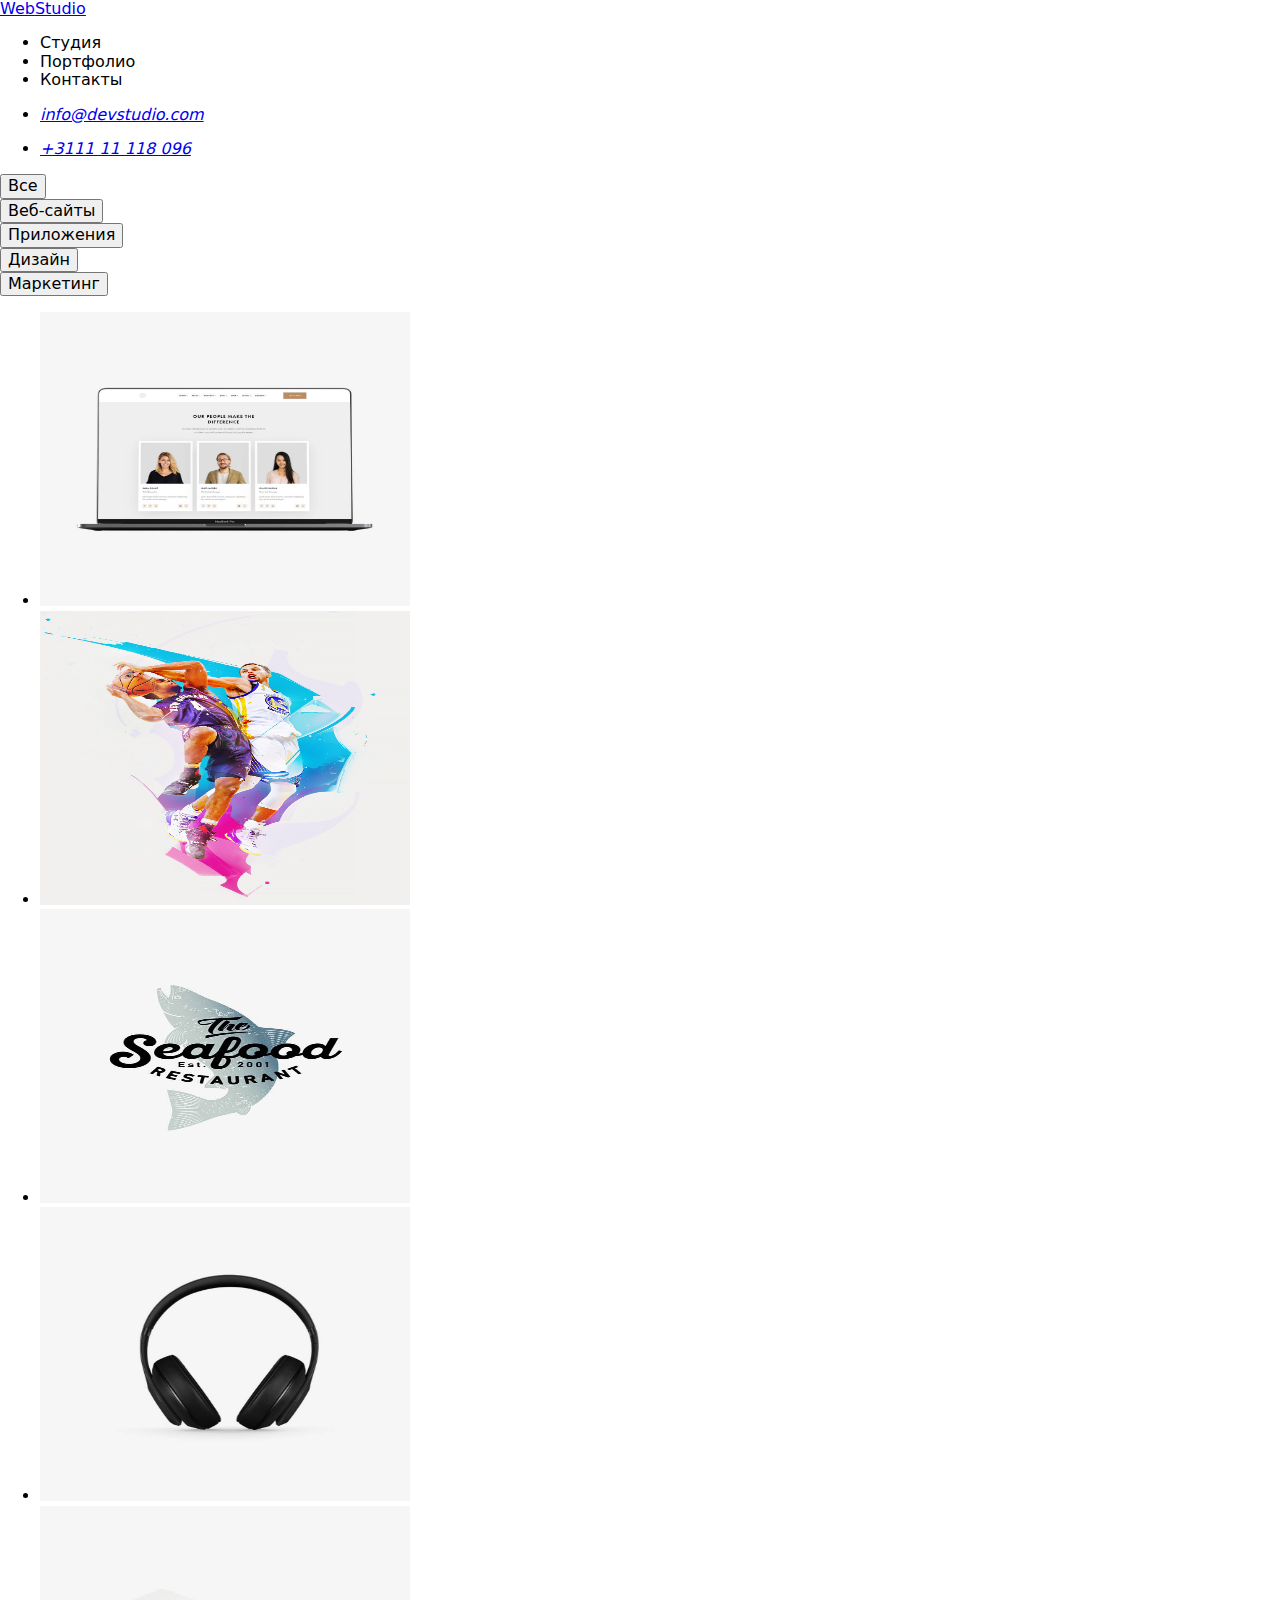
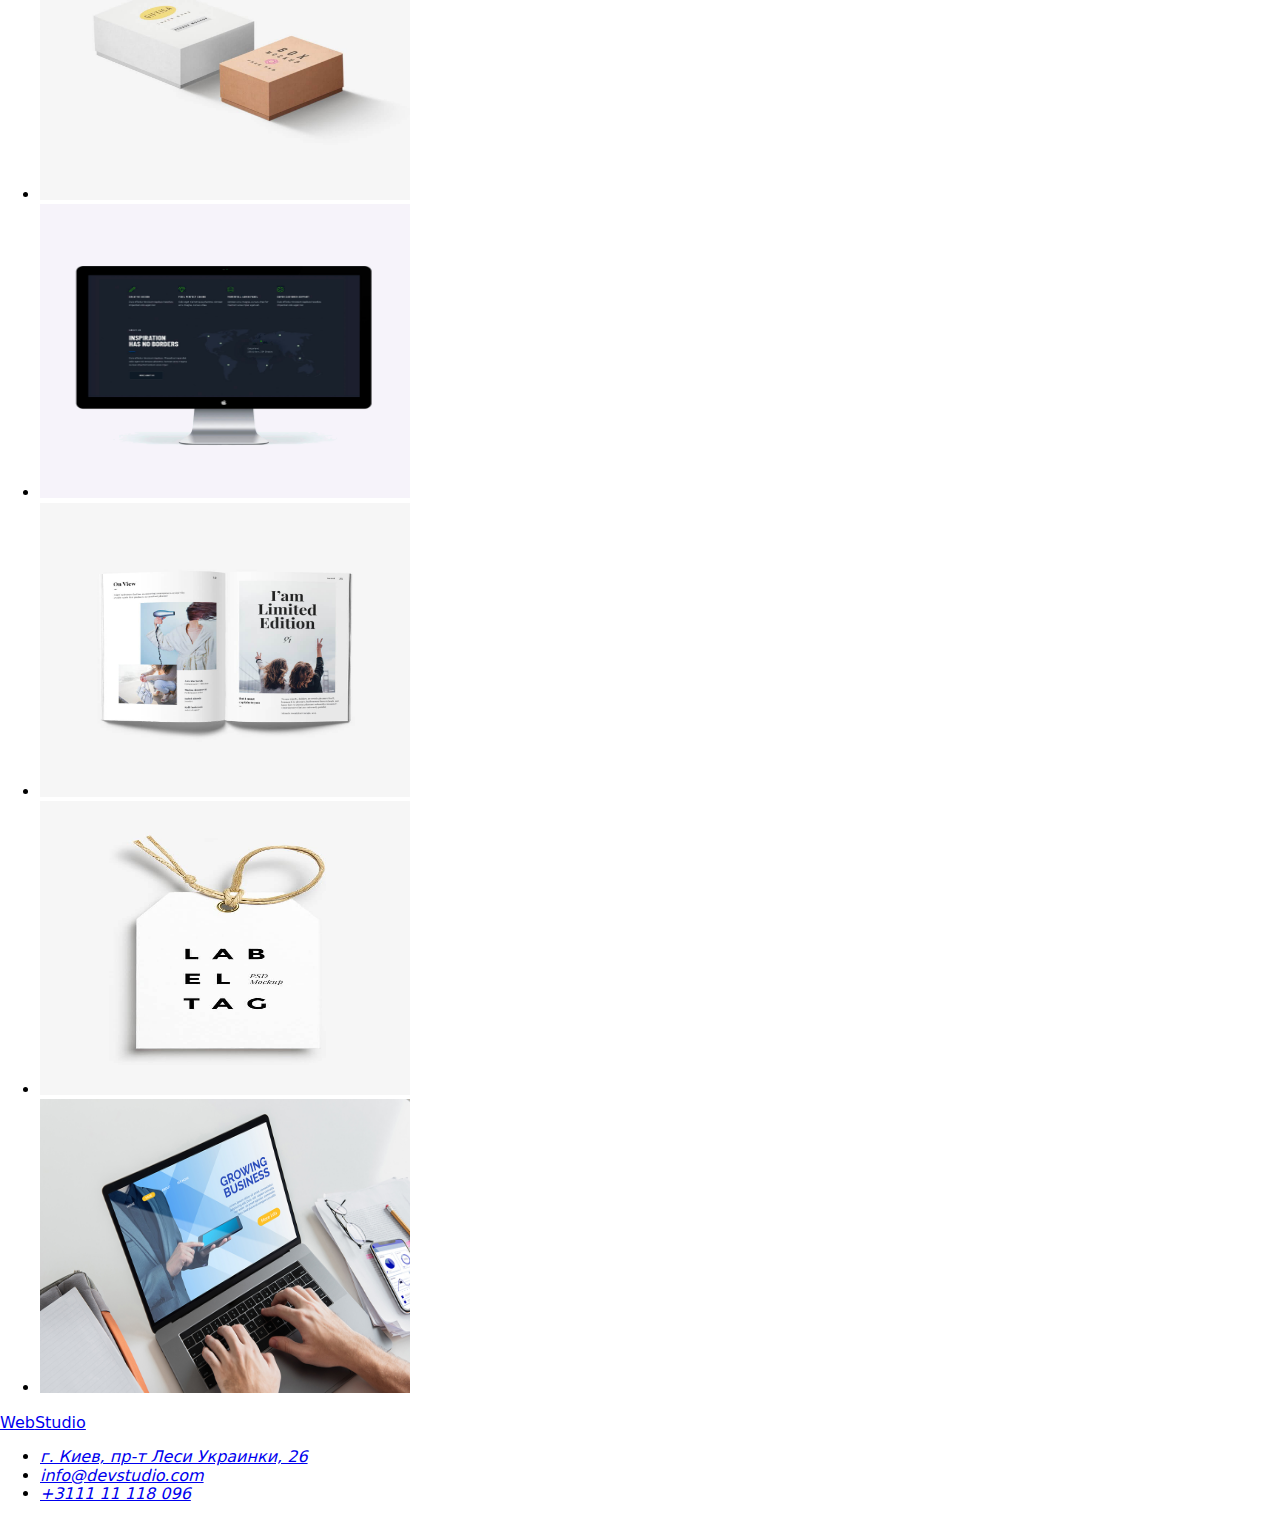
==== Portpholio.html @ dad5f6d7 "commit number 1" ====
<!DOCTYPE html>
<html lang="ru">
  <head>
    <meta charset="UTF-8" />
    <meta name="viewport" content="width=device-width, initial-scale=1.0" />
    <title>Document</title>
    <link rel="stylesheet" href="https://cdnjs.cloudflare.com/ajax/libs/modern-normalize/1.0.0/modern-normalize.css">
    <link href="https://fonts.googleapis.com/css2?family=Raleway:wght@700&family=Roboto:wght@400;500;700;900&display=swap" rel="stylesheet">
    <link rel="stylesheet" href="./css/styles.css">
  </head>
  <body class="Portpholio_CSS">
    <!--HEADER-->
    
      <header class="header">         
        <a class="web_logo" href="index.html" lang="en"><span class="web_logo_colour_one">Web</span><span class="web_logo_colour_two">Studio</span></a>
        <nav class="navigation">
        <ul class="navigation_box">
          <li class="list"><a href=""></a><span class="navigation_info">Студия</span></li>
          <li class="list"><a  href=""></a><span class="navigation_info">Портфолио</span></li>
          <li class="list"><a  href=""></a><span class="navigation_info">Контакты</span></li>
        </ul>
       </nav>      
      <div>
        <address class="mail_info">
          <ul>
            <li class="list"><a class="link" href="mailto:info@devstudio.com"><span class="mail_info_displ">info@devstudio.com</span></a></li>
          </ul>
        </address>
      </div>
      <div class="phone_container">
        <address class="phone_info">
          <ul>
            <li class="list"><a class="link" href="tel:+380961111111"><span class="phone_info_displ">+3111 11 118 096</span></a></li>
          </ul>
        </address>
      </div>
     </header>
    <main>
      <!--Portpholio-->
      <section>
        <div class="Portpholio_main_block">
      <div class="Portpholio_buttons">
        <button type="button" class="button_portpholio">Все</button>
      </div>
      <div>
        <button type="button" class="button_portpholio">Веб-сайты</button>
      </div>
      <div>
        <button type="button" class="button_portpholio">Приложения</button>
      </div>
      <div>
        <button type="button" class="button_portpholio">Дизайн</button>
      </div>
      <div>
        <button type="button" class="button_portpholio">Маркетинг</button>
      </div>
      <ul>
      <li>
        <img src="/img/Portpholio/Portpholio_one.jpg.jpg" alt="" width="370px" height="294px">
      </li>
      <li>
        <img src="/img/Portpholio/Portpholio_two.jpg.jpg" alt="" width="370px" height="294px">
      </li>
      <li>
        <img src="/img/Portpholio/Portpholio_three.jpg.jpg" alt="" width="370px" height="294px">
      </li>
      <li>
        <img src="/img/Portpholio/Portpholio_four.jpg.jpg"  alt="" width="370px" height="294px">
      </li>
      <li>
        <img src="/img/Portpholio/Portpholio_five.jpg.jpg" alt="" width="370px" height="294px">
      </li>
      <li>
        <img src="/img/Portpholio/Portpholio_six.jpg.jpg" alt="" width="370px" height="294px">
      </li>
      <li>
        <img src="/img/Portpholio/Portpholio_seven.jpg.jpg" alt="" width="370px" height="294px">
      </li>
      <li>
        <img src="/img/Portpholio/Portpholio_eight.jpg.jpg" alt="" width="370px" height="294px">
      </li>
      <li>
        <img src="/img/Portpholio/Portpholio_nine.jpg.jpg" alt="" width="370px" height="294px">
      </li>
    </ul>


    </div>

      </section>
     
       
      <!--MAIN INFO-->
    
     

      <!--SHOWOFF-->
     
         
         
      <!--FOOTER-->
      <footer class="footer">
        <div>
        <nav class="nav_footer">
          <a class="web_logo" href="index.html" lang="en"><span class="web_logo_colour_one">Web</span><span class="web_logo_colour_three">Studio</span></a>
        </nav>
        <address>
          <div class="footer_container">
            <ul>
              <li class="list_three">
                <a class="link" href="https://goo.gl/maps/Y8PgHDa7WUFZtUDm9" target="_blank"
                  ><span class="map_dsr">г. Киев, пр-т Леси Украинки, 26</span></a
                >
              </li>
              <li class="list_three"><a class="link" href="mailto:info@devstudio.com"><span class="mail_info_displ_footer">info@devstudio.com</span></a></li>
              </li>
              <li class="list_three"><a class="link" href="tel:+380961111111"><span class="phone_info_displ">+3111 11 118 096</span> </a></li>
            </ul>
          </div>
        </address>
      </div>
      </footer>
    </main>
  </body>
</html>
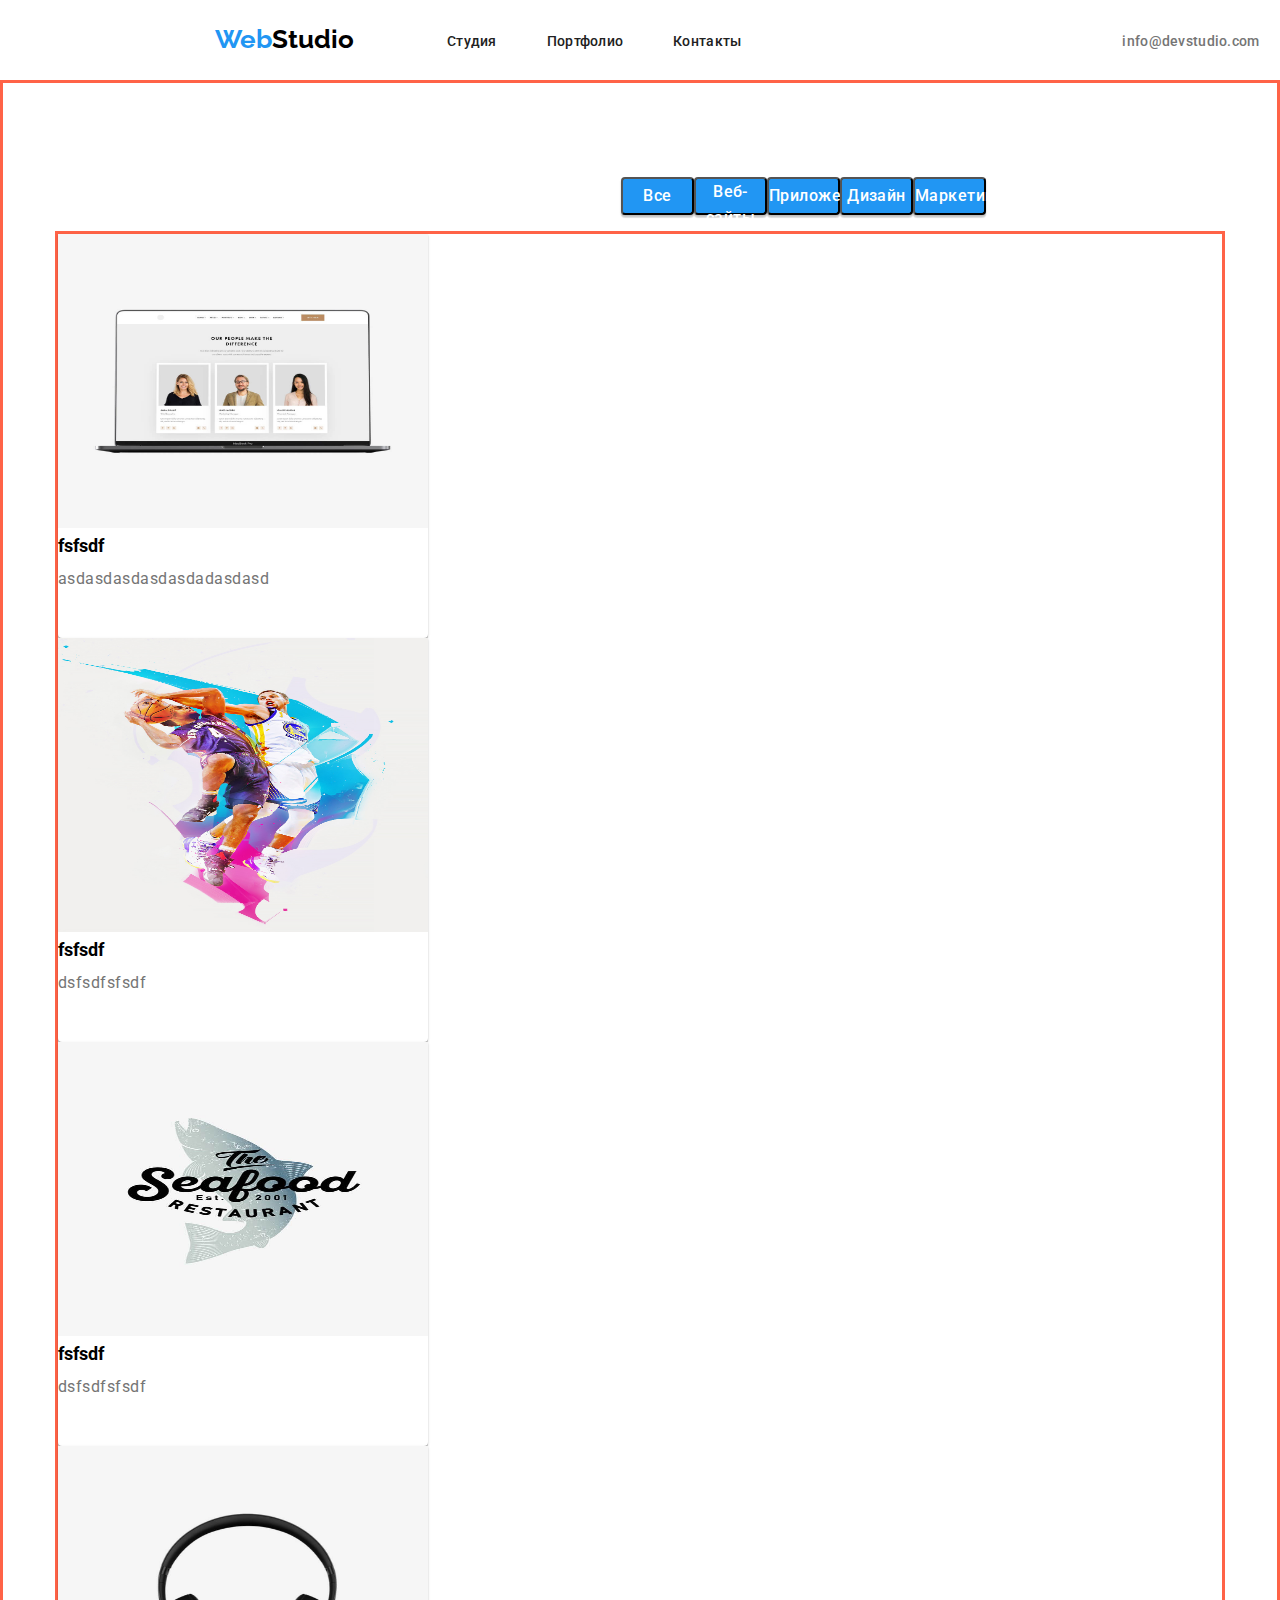
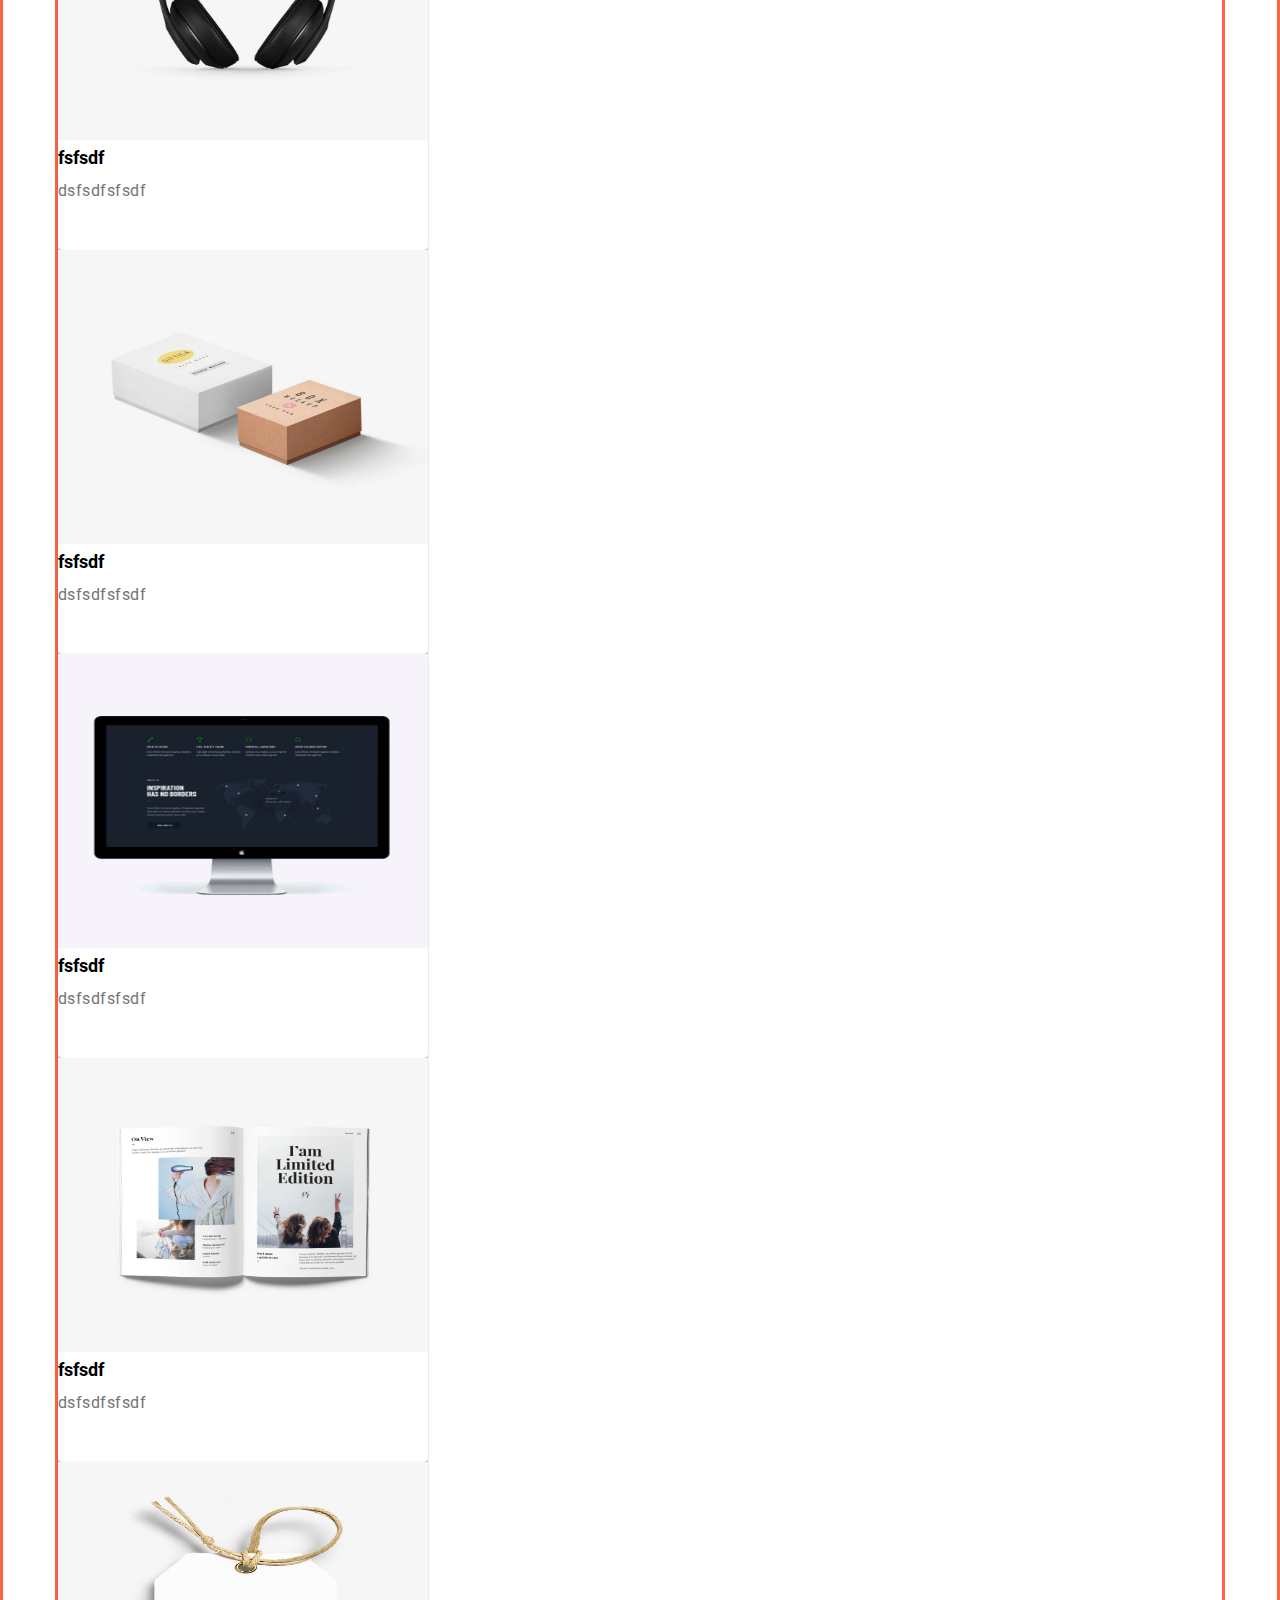
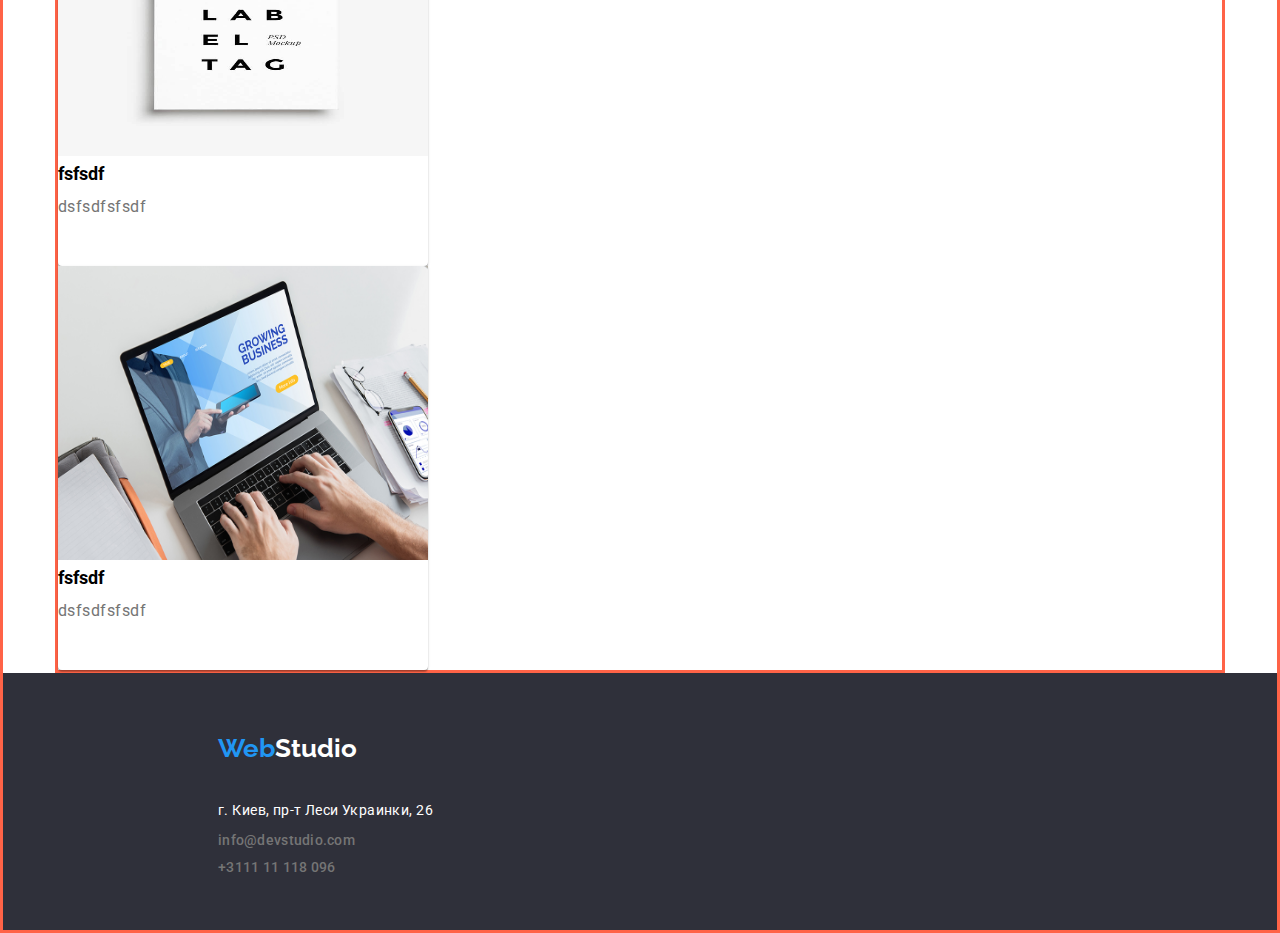
==== commit 1c6aa160: "Commit 2" ====
--- a/Portpholio.html
+++ b/Portpholio.html
@@ -6,7 +6,7 @@
     <title>Document</title>
     <link rel="stylesheet" href="https://cdnjs.cloudflare.com/ajax/libs/modern-normalize/1.0.0/modern-normalize.css">
     <link href="https://fonts.googleapis.com/css2?family=Raleway:wght@700&family=Roboto:wght@400;500;700;900&display=swap" rel="stylesheet">
-    <link rel="stylesheet" href="./css/styles.css">
+    <link href="styles.css" rel="stylesheet" type="text/css">
   </head>
   <body class="Portpholio_CSS">
     <!--HEADER-->
@@ -39,66 +39,72 @@
       <!--Portpholio-->
       <section>
         <div class="Portpholio_main_block">
-      <div class="Portpholio_buttons">
-        <button type="button" class="button_portpholio">Все</button>
+          <div class="Portpholio_buttons">
+      <div>
+        <button type="button" class="button_portpholio"><span class="portpholio_button_text">Все</span></button>
       </div>
       <div>
-        <button type="button" class="button_portpholio">Веб-сайты</button>
+        <button type="button" class="button_portpholio"><span class="portpholio_button_text">Веб-сайты</span></button>
       </div>
       <div>
-        <button type="button" class="button_portpholio">Приложения</button>
+        <button type="button" class="button_portpholio"><span class="portpholio_button_text">Приложения</span></button>
       </div>
       <div>
-        <button type="button" class="button_portpholio">Дизайн</button>
+        <button type="button" class="button_portpholio"><span class="portpholio_button_text">Дизайн</span></button>
       </div>
       <div>
-        <button type="button" class="button_portpholio">Маркетинг</button>
+        <button type="button" class="button_portpholio"><span class="portpholio_button_text">Маркетинг</span></button>
       </div>
-      <ul>
-      <li>
+        </div>
+      <div class="portpholio_box">    
+      <ul class="image_box_portpholio">
+      <li class="Portpholio_background">
         <img src="/img/Portpholio/Portpholio_one.jpg.jpg" alt="" width="370px" height="294px">
+        <b class="Image_capital_text">fsfsdf</b>
+        <p class="Image_portpholio_text">asdasdasdasdasdadasdasd</p>
       </li>
-      <li>
+      <li class="Portpholio_background">
         <img src="/img/Portpholio/Portpholio_two.jpg.jpg" alt="" width="370px" height="294px">
+        <b class="Image_capital_text">fsfsdf</b>
+        <p class="Image_portpholio_text">dsfsdfsfsdf</p>
       </li>
-      <li>
+      <li class="Portpholio_background">
         <img src="/img/Portpholio/Portpholio_three.jpg.jpg" alt="" width="370px" height="294px">
+        <b class="Image_capital_text">fsfsdf</b>
+        <p class="Image_portpholio_text">dsfsdfsfsdf</p>
       </li>
-      <li>
+      <li class="Portpholio_background">
         <img src="/img/Portpholio/Portpholio_four.jpg.jpg"  alt="" width="370px" height="294px">
+        <b class="Image_capital_text">fsfsdf</b>
+        <p class="Image_portpholio_text">dsfsdfsfsdf</p>
       </li>
-      <li>
+      <li class="Portpholio_background">
         <img src="/img/Portpholio/Portpholio_five.jpg.jpg" alt="" width="370px" height="294px">
+        <b class="Image_capital_text">fsfsdf</b>
+        <p class="Image_portpholio_text">dsfsdfsfsdf</p>
       </li>
-      <li>
+      <li class="Portpholio_background">
         <img src="/img/Portpholio/Portpholio_six.jpg.jpg" alt="" width="370px" height="294px">
+        <b class="Image_capital_text">fsfsdf</b>
+        <p class="Image_portpholio_text">dsfsdfsfsdf</p>
       </li>
-      <li>
+      <li class="Portpholio_background">
         <img src="/img/Portpholio/Portpholio_seven.jpg.jpg" alt="" width="370px" height="294px">
+        <b class="Image_capital_text">fsfsdf</b>
+        <p class="Image_portpholio_text">dsfsdfsfsdf</p>
       </li>
-      <li>
+      <li class="Portpholio_background">
         <img src="/img/Portpholio/Portpholio_eight.jpg.jpg" alt="" width="370px" height="294px">
+        <b class="Image_capital_text">fsfsdf</b>
+        <p class="Image_portpholio_text">dsfsdfsfsdf</p>
       </li>
-      <li>
+      <li class="Portpholio_background">
         <img src="/img/Portpholio/Portpholio_nine.jpg.jpg" alt="" width="370px" height="294px">
+        <b class="Image_capital_text">fsfsdf</b>
+        <p class="Image_portpholio_text">dsfsdfsfsdf</p>
       </li>
     </ul>
-
-
-    </div>
-
-      </section>
-     
-       
-      <!--MAIN INFO-->
-    
-     
-
-      <!--SHOWOFF-->
-     
-         
-         
-      <!--FOOTER-->
+  </div>
       <footer class="footer">
         <div>
         <nav class="nav_footer">
--- a/styles.css
+++ b/styles.css
@@ -0,0 +1,440 @@
+body {
+font-family: 'Roboto', sans-serif;
+font-style: normal;
+max-width: 1600px;
+margin: 0 auto;
+}
+img {
+display: block; 
+
+}
+*,
+::before,
+::after {
+margin: 0;
+padding: 0;
+}
+.list {
+list-style: none;
+}
+.link {
+text-decoration: none;
+}
+
+                                                  /* HEADER */
+           
+.ontainer_one {
+display: flexbox;
+height: 80px;
+width: 1600px;
+margin: 0 auto;
+}
+.header {
+display: flex;
+flex-direction: row;
+flex-wrap: nowrap;
+margin: 0 auto;
+height: 80px;
+width: 1600px;
+}
+
+.navigatio {
+display: inline-flexbox;
+display: flex;
+}
+.navigation_box {
+ margin-left: 93px;
+margin-bottom: 32px;
+ margin-top: 32px;
+}
+
+.header .navigation_box {
+display: flex;
+}
+
+.web_logo {
+display: flex;
+font-family: Raleway;
+font-style: normal;
+font-weight: bold;
+font-size: 26px;
+line-height: 1.192;
+text-decoration: none;
+margin-left: 215px;
+margin-top: 24px;
+margin-bottom: 25px;
+}
+.web_logo_colour_one {
+    color: #2196F3;
+}
+.web_logo_colour_two {
+    color: #000000;
+}
+.navigation_info {
+font-family: Roboto;
+font-style: normal;
+font-weight: 500;
+font-size: 14px;
+line-height: 1.142;
+letter-spacing: 0.02em;
+color: #212121;
+margin-right: 50px;
+margin-top: 32px;
+margin-bottom: 32px;
+}
+.navigation_info:hover,
+.navigation_info:focus {
+color: #2196F3;
+}
+.mail_info {
+    display: flex;
+    margin-left: 331px;
+    margin-top: 32px;
+    margin-bottom: 32px;
+}
+.mail_info_displ,
+.phone_info_displ {
+font-family: Roboto;
+font-style: normal;
+font-weight: 500;
+font-size: 14px;
+line-height: 1.142;
+letter-spacing: 0.02em;
+color: #757575;
+}
+.mail_info_displ:hover {
+color: #2196F3; 
+}
+.phone_info_displ:hover,
+.phone_info_displ:focus {
+color: #2196F3;  
+}
+.phone_info {
+margin-left: 50px;
+margin-top: 32px;
+margin-bottom: 32px;
+text-align: center;
+
+}
+
+.phone_info_displ {
+display: aline;
+width: 122px;
+height: 16px;
+padding-top: 32px;
+padding-bottom: 32px;
+}
+
+                                                             /* HERO */
+.container_two {
+width: 1600px;
+height: 600px;
+margin: 0 auto;
+display: inline-block;
+background-color: rgba(47, 48, 58, 1);
+}
+.main_info_align{
+display: flex;
+justify-content: space-between;
+text-align: center;
+}
+.main_info_header {
+font-family: Roboto;
+font-size: 14px;
+font-style: normal;
+font-weight: 700;
+line-height: 16px;
+letter-spacing: 0.03em;
+margin-bottom: 10px;
+}
+.main_block_container {
+width: 696px;
+height: 120px;
+margin-top: 200px;
+margin-bottom: 280px;
+margin-left: 452px;
+margin-right: 452px;
+}
+.main_block_info {
+font-family: Roboto;
+font-style: normal;
+font-weight: 900;
+font-size: 44px;
+line-height: 1.363;  
+text-align: center;
+letter-spacing: 0.06em;
+text-transform: uppercase;
+color: white;
+}
+.button {
+background-color: #2196F3;
+font-family: Roboto;
+font-style: normal;
+font-weight: bold;
+font-size: 16px;
+line-height: 1.875; 
+letter-spacing: 0.06em;
+color: #F5F4FA;
+width: 200px;
+height: 50px;
+border-radius: 4px;
+
+}
+.button_info {
+margin-left: 250px;
+margin-top: 30px;
+}
+
+                                        /* MAIN INFO */
+.container_three {
+width: 1600px;
+height: 769px;
+margin: 0 auto;
+} 
+.Content_two {
+    display: flex;
+    justify-content: center;
+    align-content: center;
+    margin-top: 98px;
+    margin-left: 215px;
+    margin-right: 215px;
+}
+.list_one {
+    list-style: none;
+    padding-right: 25px;
+}
+.main_info_header {
+font-family: Roboto;
+font-style: normal;
+font-weight: bold;
+font-size: 14px;
+line-height: 1.142;
+letter-spacing: 0.03em;
+text-transform: uppercase;
+color: #212121;    
+}       
+.main_info_text {
+font-family: Roboto;
+font-style: normal;
+font-weight: normal;
+font-size: 14px;
+line-height: 1.714;
+letter-spacing: 0.03em;
+color: #757575;    
+}  
+.main_info_dscr {
+font-family: Roboto;
+font-style: normal;
+font-weight: bold;
+font-size: 36px;
+line-height: 1.166;
+text-align: center;
+letter-spacing: 0.03em;
+color: #212121;
+margin-top: 94px;
+}   
+.main_info_img {
+width: 1170px;
+height: 386px;
+left: 215px;
+top: 969px;
+display: flex;
+justify-content: space-evenly;
+align-items: center;
+margin-left: 215px;
+}
+.list_two {
+    list-style: none;
+    align-self: auto;
+}
+
+                                             /* SHOWOFF */
+.container_four {
+width: 1600px;
+height: 648px;
+margin: 0 auto;
+background: #F5F4FA;
+display: flexbox;
+}
+
+.main_info_dscr_showoff {
+margin-top: 94px;
+margin-left: 668px;
+font-family: Roboto;
+font-size: 36px;
+font-style: normal;
+font-weight: 700;
+line-height: 42px;
+letter-spacing: 0.03em;
+text-align: center;
+display: inline-block;
+
+}
+.faces_list {
+display: flex;
+justify-content: space-around;
+margin-top: 50px;
+}
+.names_background {
+background-color: rgba(255, 255, 255, 1);
+width: 270px;
+height: 368px;
+left: 215px;
+top: 1635px;
+background: #FFFFFF;
+box-shadow: 0px 1px 3px rgba(0, 0, 0, 0.12), 0px 1px 1px rgba(0, 0, 0, 0.14), 0px 2px 1px rgba(0, 0, 0, 0.2);
+border-radius: 0px 0px 4px 4px;
+
+}
+
+.show_room {
+font-family: Roboto;
+font-style: normal;
+font-weight: 500;
+font-size: 16px;
+line-height: 1.187;
+text-align: center;
+letter-spacing: 0.03em; 
+color: #212121;
+margin-top: 30px;
+}
+.show_room_descr {
+font-family: Roboto;
+font-style: normal;
+font-weight: normal;
+font-size: 16px;
+line-height: 1.187;
+text-align: center;
+letter-spacing: 0.03em;  
+color: #757575;
+margin-top: 10px;
+}
+
+                             /* FOOTER */
+.footer {
+background-color:rgba(47, 48, 58, 1); ;
+display: flex;
+}
+.web_logo_colour_three {
+color: rgba(255, 255, 255, 1);
+}
+.map_dsr {
+font-family: Roboto;
+font-style: normal;
+font-weight: normal;
+font-size: 14px;
+line-height: 24px;
+letter-spacing: 0.03em;
+color: rgba(255, 255, 255, 1);  
+}    
+.map_dsr:hover {
+color: #2196F3;
+}     
+.footer_container{
+margin-left: 215px;
+width: 231px;
+height: 81px;
+display: flex;
+margin-bottom: 60px;
+}       
+.mail_info_displ_footer{
+font-family: Roboto;
+font-style: normal;
+font-weight: 500;
+font-size: 14px;
+line-height: 1.142;
+letter-spacing: 0.02em;
+color: #757575; 
+}
+.mail_info_displ_footer:hover,
+.mail_info_displ_footer:focus{
+color: #2196F3; 
+}
+.list_three {
+    list-style: none;
+    align-self: auto;
+}    
+.list_three:not(:first-child) {
+    margin-top: 9px;
+} 
+.list_three:nth-child(1) {
+    margin-top: 9px;
+} 
+.nav_footer {
+display: block;
+margin-top: 60px;
+}      
+
+                                            /* Portpholio */
+.Portpholio_main_block {
+border: solid 3px tomato;
+display: block;
+}    
+.button_portpholio {
+height: 38px;
+width: 73px;
+left: 495px;
+top: 174px;
+border-radius: 4px;  
+background: #2196F3;
+/* shadow-middle */
+box-shadow: 0px 3px 1px rgba(0, 0, 0, 0.1), 0px 1px 2px rgba(0, 0, 0, 0.08), 0px 2px 2px rgba(0, 0, 0, 0.12);
+border-radius: 4px;
+background-origin: padding-box;
+}   
+.portpholio_button_text {
+font-family: Roboto;
+font-size: 16px;
+font-style: normal;
+font-weight: 500;
+line-height: 26px;
+letter-spacing: 0.03em;
+text-align: center;
+color: rgba(255, 255, 255, 1);      
+}
+.Portpholio_buttons {
+display: inline-flex;
+width: 611px;
+height: 54px;
+justify-content: center;
+margin-top: 94px;
+margin-left: 495px;
+}  
+.portpholio_box {
+border: solid 3px tomato;
+display: flex;
+justify-content: flex-start;
+width: 1170px;
+margin-left: auto;
+margin-right: auto;
+}   
+.image_box_portpholio {
+disp ;
+}
+.Portpholio_background {
+width: 370px;
+height: 404px;
+background-color: rgba(255, 255, 255, 1);
+list-style: none;
+background: #FFFFFF;
+box-shadow: 0px 1px 3px rgba(0, 0, 0, 0.12), 0px 1px 1px rgba(0, 0, 0, 0.14), 0px 2px 1px rgba(0, 0, 0, 0.2);
+border-radius: 0px 0px 4px 4px;
+}  
+.Image_capital_text {
+font-family: Roboto;
+font-style: normal;
+font-weight: bold;
+font-size: 18px;
+line-height: 36px;  
+}   
+.Image_portpholio_text {
+    font-family: Roboto;
+    font-style: normal;
+    font-weight: normal;
+    font-size: 16px;
+    line-height: 30px;
+    letter-spacing: 0.03em;
+
+color: #757575;
+
+}                         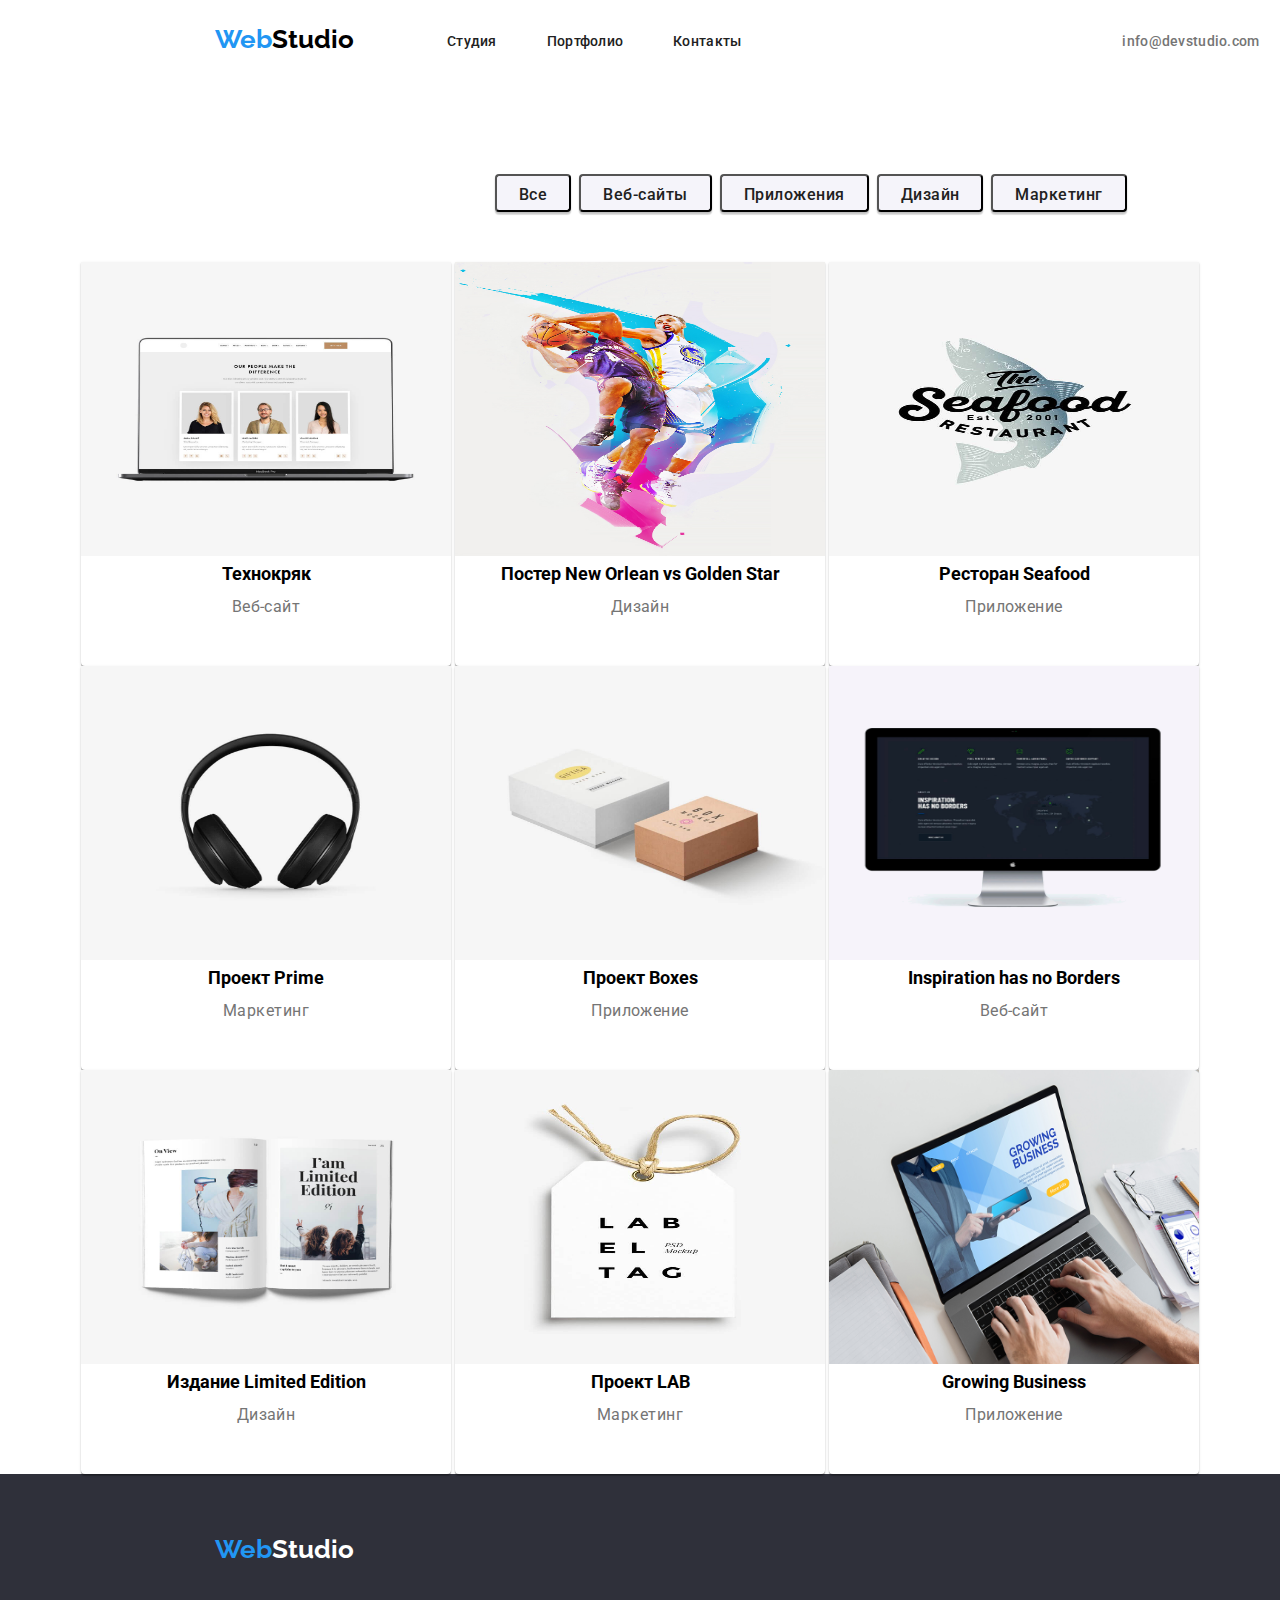
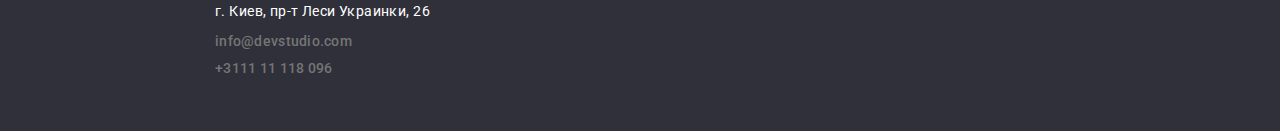
==== commit 90e8cad0: "commit4" ====
--- a/Portpholio.html
+++ b/Portpholio.html
@@ -56,55 +56,55 @@
         <button type="button" class="button_portpholio"><span class="portpholio_button_text">Маркетинг</span></button>
       </div>
         </div>
-      <div class="portpholio_box">    
+      <gallery class="portpholio_box">    
       <ul class="image_box_portpholio">
       <li class="Portpholio_background">
-        <img src="/img/Portpholio/Portpholio_one.jpg.jpg" alt="" width="370px" height="294px">
-        <b class="Image_capital_text">fsfsdf</b>
-        <p class="Image_portpholio_text">asdasdasdasdasdadasdasd</p>
+        <img src="/img/Portpholio/Portpholio_one.jpg.jpg" lang="en" alt="picture of a notebook with some random faces on it" width="370px" height="294px">
+        <b class="Image_capital_text">Технокряк</b>
+        <p class="Image_portpholio_text">Веб-сайт</p>
       </li>
       <li class="Portpholio_background">
-        <img src="/img/Portpholio/Portpholio_two.jpg.jpg" alt="" width="370px" height="294px">
-        <b class="Image_capital_text">fsfsdf</b>
-        <p class="Image_portpholio_text">dsfsdfsfsdf</p>
+        <img src="/img/Portpholio/Portpholio_two.jpg.jpg" lang="en" alt="poster of an NBA match" width="370px" height="294px">
+        <b class="Image_capital_text">Постер New Orlean vs Golden Star</b>
+        <p class="Image_portpholio_text">Дизайн</p>
       </li>
       <li class="Portpholio_background">
-        <img src="/img/Portpholio/Portpholio_three.jpg.jpg" alt="" width="370px" height="294px">
-        <b class="Image_capital_text">fsfsdf</b>
-        <p class="Image_portpholio_text">dsfsdfsfsdf</p>
+        <img src="/img/Portpholio/Portpholio_three.jpg.jpg" lang="en" alt="Logo of a restaurant" width="370px" height="294px">
+        <b class="Image_capital_text">Ресторан Seafood</b>
+        <p class="Image_portpholio_text">Приложение</p>
       </li>
       <li class="Portpholio_background">
-        <img src="/img/Portpholio/Portpholio_four.jpg.jpg"  alt="" width="370px" height="294px">
-        <b class="Image_capital_text">fsfsdf</b>
-        <p class="Image_portpholio_text">dsfsdfsfsdf</p>
+        <img src="/img/Portpholio/Portpholio_four.jpg.jpg" lang="en"  alt="photo of earphones" width="370px" height="294px">
+        <b class="Image_capital_text">Проект Prime</b>
+        <p class="Image_portpholio_text">Маркетинг</p>
       </li>
       <li class="Portpholio_background">
-        <img src="/img/Portpholio/Portpholio_five.jpg.jpg" alt="" width="370px" height="294px">
-        <b class="Image_capital_text">fsfsdf</b>
-        <p class="Image_portpholio_text">dsfsdfsfsdf</p>
+        <img src="/img/Portpholio/Portpholio_five.jpg.jpg" lang="en" alt="picture of two boxes, randomly laying around" width="370px" height="294px">
+        <b class="Image_capital_text">Проект Boxes</b>
+        <p class="Image_portpholio_text">Приложение</p>
       </li>
       <li class="Portpholio_background">
-        <img src="/img/Portpholio/Portpholio_six.jpg.jpg" alt="" width="370px" height="294px">
-        <b class="Image_capital_text">fsfsdf</b>
-        <p class="Image_portpholio_text">dsfsdfsfsdf</p>
+        <img src="/img/Portpholio/Portpholio_six.jpg.jpg" lang="en" alt="Photo of a screen with web site" width="370px" height="294px">
+        <b lang="en" class="Image_capital_text">Inspiration has no Borders</b>
+        <p class="Image_portpholio_text">Веб-сайт</p>
       </li>
       <li class="Portpholio_background">
-        <img src="/img/Portpholio/Portpholio_seven.jpg.jpg" alt="" width="370px" height="294px">
-        <b class="Image_capital_text">fsfsdf</b>
-        <p class="Image_portpholio_text">dsfsdfsfsdf</p>
+        <img src="/img/Portpholio/Portpholio_seven.jpg.jpg" lang="en" alt="photo of a magazine illustration" width="370px" height="294px">
+        <b class="Image_capital_text">Издание Limited Edition</b>
+        <p class="Image_portpholio_text">Дизайн</p>
       </li>
       <li class="Portpholio_background">
-        <img src="/img/Portpholio/Portpholio_eight.jpg.jpg" alt="" width="370px" height="294px">
-        <b class="Image_capital_text">fsfsdf</b>
-        <p class="Image_portpholio_text">dsfsdfsfsdf</p>
+        <img src="/img/Portpholio/Portpholio_eight.jpg.jpg" lang="en"  alt="Picture of a lable, from some shop" width="370px" height="294px">
+        <b class="Image_capital_text">Проект LAB</b>
+        <p class="Image_portpholio_text">Маркетинг</p>
       </li>
       <li class="Portpholio_background">
-        <img src="/img/Portpholio/Portpholio_nine.jpg.jpg" alt="" width="370px" height="294px">
-        <b class="Image_capital_text">fsfsdf</b>
-        <p class="Image_portpholio_text">dsfsdfsfsdf</p>
+        <img src="/img/Portpholio/Portpholio_nine.jpg.jpg" lang="en" alt="photo of someone typing on a laptop" width="370px" height="294px">
+        <b lang="en" class="Image_capital_text" >Growing Business</b>
+        <p class="Image_portpholio_text">Приложение</p>
       </li>
     </ul>
-  </div>
+      </gallery>
       <footer class="footer">
         <div>
         <nav class="nav_footer">
--- a/styles.css
+++ b/styles.css
@@ -36,6 +36,7 @@
 margin: 0 auto;
 height: 80px;
 width: 1600px;
+background-color: #FFFFFF;
 }
 
 .navigatio {
@@ -43,9 +44,9 @@
 display: flex;
 }
 .navigation_box {
- margin-left: 93px;
+margin-left: 93px;
 margin-bottom: 32px;
- margin-top: 32px;
+margin-top: 32px;
 }
 
 .header .navigation_box {
@@ -65,10 +66,10 @@
 margin-bottom: 25px;
 }
 .web_logo_colour_one {
-    color: #2196F3;
+color: #2196F3;
 }
 .web_logo_colour_two {
-    color: #000000;
+color: #000000;
 }
 .navigation_info {
 font-family: Roboto;
@@ -87,10 +88,10 @@
 color: #2196F3;
 }
 .mail_info {
-    display: flex;
-    margin-left: 331px;
-    margin-top: 32px;
-    margin-bottom: 32px;
+display: flex;
+margin-left: 331px;
+margin-top: 32px;
+margin-bottom: 32px;
 }
 .mail_info_displ,
 .phone_info_displ {
@@ -114,7 +115,6 @@
 margin-top: 32px;
 margin-bottom: 32px;
 text-align: center;
-
 }
 
 .phone_info_displ {
@@ -192,16 +192,16 @@
 margin: 0 auto;
 } 
 .Content_two {
-    display: flex;
-    justify-content: center;
-    align-content: center;
-    margin-top: 98px;
-    margin-left: 215px;
-    margin-right: 215px;
+display: flex;
+justify-content: center;
+align-content: center;
+margin-top: 98px;
+margin-left: 215px;
+margin-right: 215px;
 }
 .list_one {
-    list-style: none;
-    padding-right: 25px;
+list-style: none;
+padding-right: 25px;
 }
 .main_info_header {
 font-family: Roboto;
@@ -244,8 +244,8 @@
 margin-left: 215px;
 }
 .list_two {
-    list-style: none;
-    align-self: auto;
+list-style: none;
+align-self: auto;
 }
 
                                              /* SHOWOFF */
@@ -351,14 +351,14 @@
 color: #2196F3; 
 }
 .list_three {
-    list-style: none;
-    align-self: auto;
+list-style: none;
+align-self: auto;
 }    
 .list_three:not(:first-child) {
-    margin-top: 9px;
+margin-top: 9px;
 } 
 .list_three:nth-child(1) {
-    margin-top: 9px;
+margin-top: 9px;
 } 
 .nav_footer {
 display: block;
@@ -367,21 +367,22 @@
 
                                             /* Portpholio */
 .Portpholio_main_block {
-border: solid 3px tomato;
 display: block;
 }    
 .button_portpholio {
 height: 38px;
-width: 73px;
 left: 495px;
 top: 174px;
 border-radius: 4px;  
-background: #2196F3;
+background: rgba(245, 244, 250, 1);
 /* shadow-middle */
 box-shadow: 0px 3px 1px rgba(0, 0, 0, 0.1), 0px 1px 2px rgba(0, 0, 0, 0.08), 0px 2px 2px rgba(0, 0, 0, 0.12);
 border-radius: 4px;
-background-origin: padding-box;
-}   
+padding: 6px 22px;
+margin-right: 8px;
+display: inline-block;
+}
+
 .portpholio_button_text {
 font-family: Roboto;
 font-size: 16px;
@@ -390,27 +391,34 @@
 line-height: 26px;
 letter-spacing: 0.03em;
 text-align: center;
-color: rgba(255, 255, 255, 1);      
+color: rgba(33, 33, 33, 1);
+display: inline-block;
+
 }
 .Portpholio_buttons {
 display: inline-flex;
-width: 611px;
+min-width:611px;
 height: 54px;
 justify-content: center;
 margin-top: 94px;
 margin-left: 495px;
-}  
+} 
+ 
 .portpholio_box {
-border: solid 3px tomato;
 display: flex;
 justify-content: flex-start;
 width: 1170px;
 margin-left: auto;
 margin-right: auto;
+padding-left: 15px;
+padding-right: 15px;
 }   
-.image_box_portpholio {
-disp ;
-}
+.portpholio_box{
+display: flex;
+text-align: center;
+margin-top: 34px;
+}
+
 .Portpholio_background {
 width: 370px;
 height: 404px;
@@ -419,6 +427,7 @@
 background: #FFFFFF;
 box-shadow: 0px 1px 3px rgba(0, 0, 0, 0.12), 0px 1px 1px rgba(0, 0, 0, 0.14), 0px 2px 1px rgba(0, 0, 0, 0.2);
 border-radius: 0px 0px 4px 4px;
+display: inline-block;
 }  
 .Image_capital_text {
 font-family: Roboto;
@@ -428,13 +437,11 @@
 line-height: 36px;  
 }   
 .Image_portpholio_text {
-    font-family: Roboto;
-    font-style: normal;
-    font-weight: normal;
-    font-size: 16px;
-    line-height: 30px;
-    letter-spacing: 0.03em;
-
+font-family: Roboto;
+font-style: normal;
+font-weight: normal;
+font-size: 16px;
+line-height: 30px;
+letter-spacing: 0.03em;
 color: #757575;
-
 }                         